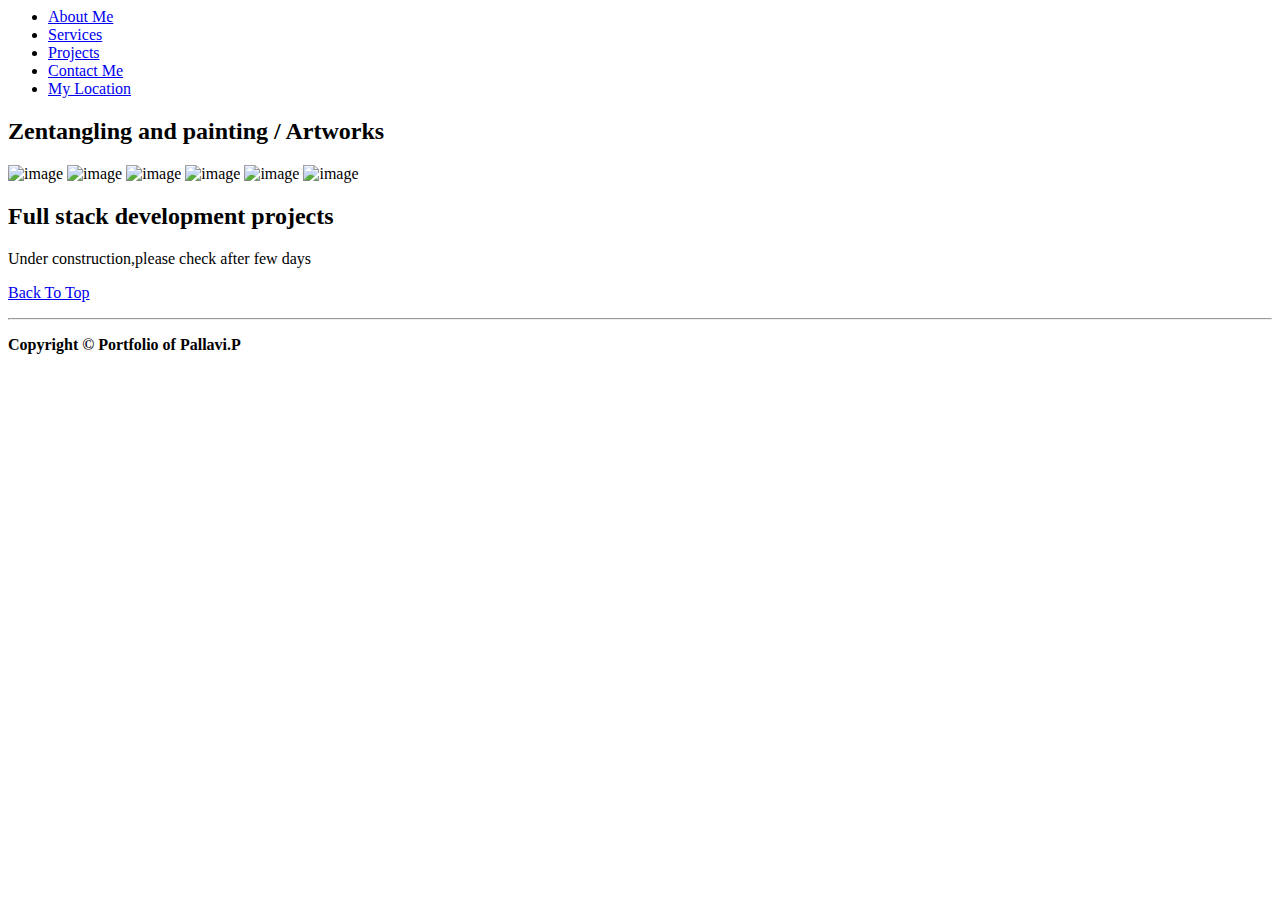
==== project.html @ 08481759 "Create project.html" ====
<html>
    <head>
        <title>My projects</title>
        <link rel="stylesheet" href="styles.css">
        <link rel="icon" href="lotus.png" type="image/x-icon">
        <nav>
            <ul>
                <li>
                    <a href="index.html#about">About Me</a>
                </li>
                <li>
                    <a href="index.html#services">Services</a>
                </li>
                <li>
                    <a href="index.html#projects">Projects</a>
                </li>
                <li>
                    <a href="index.html#contact">Contact Me</a>
                </li>
                <li>
                    <a href="index.html#location">My Location</a>
                </li>
            </ul>
        </nav>
        
    </head>
    <body class="projectbody">
        <section>
            <h2>Zentangling and painting / Artworks</h2>
            <img class="project" src="/img/img5.jpeg" alt="image">
            <img class="project" src="/img/img6.jpeg" alt="image">
            <img class="project" src="/img/img7.jpeg" alt="image">
            <img class="project" src="/img/img8.jpeg" alt="image">
            <img class="project" src="/img/img9.jpeg" alt="image">
            <img class="project" src="/img/img10.jpeg" alt="image">
        </section>
        <section>
          <h2>Full stack development projects</h2>
          <p>Under construction,please check after few days</p>
          <p>
            <a href="#">Back To Top</a>
        </p>
        
        <hr>
        <footer>
            <p><b>Copyright &copy; Portfolio of Pallavi.P</b></p>
        </footer>
        </section>
       

    

        
    </body>
</html>
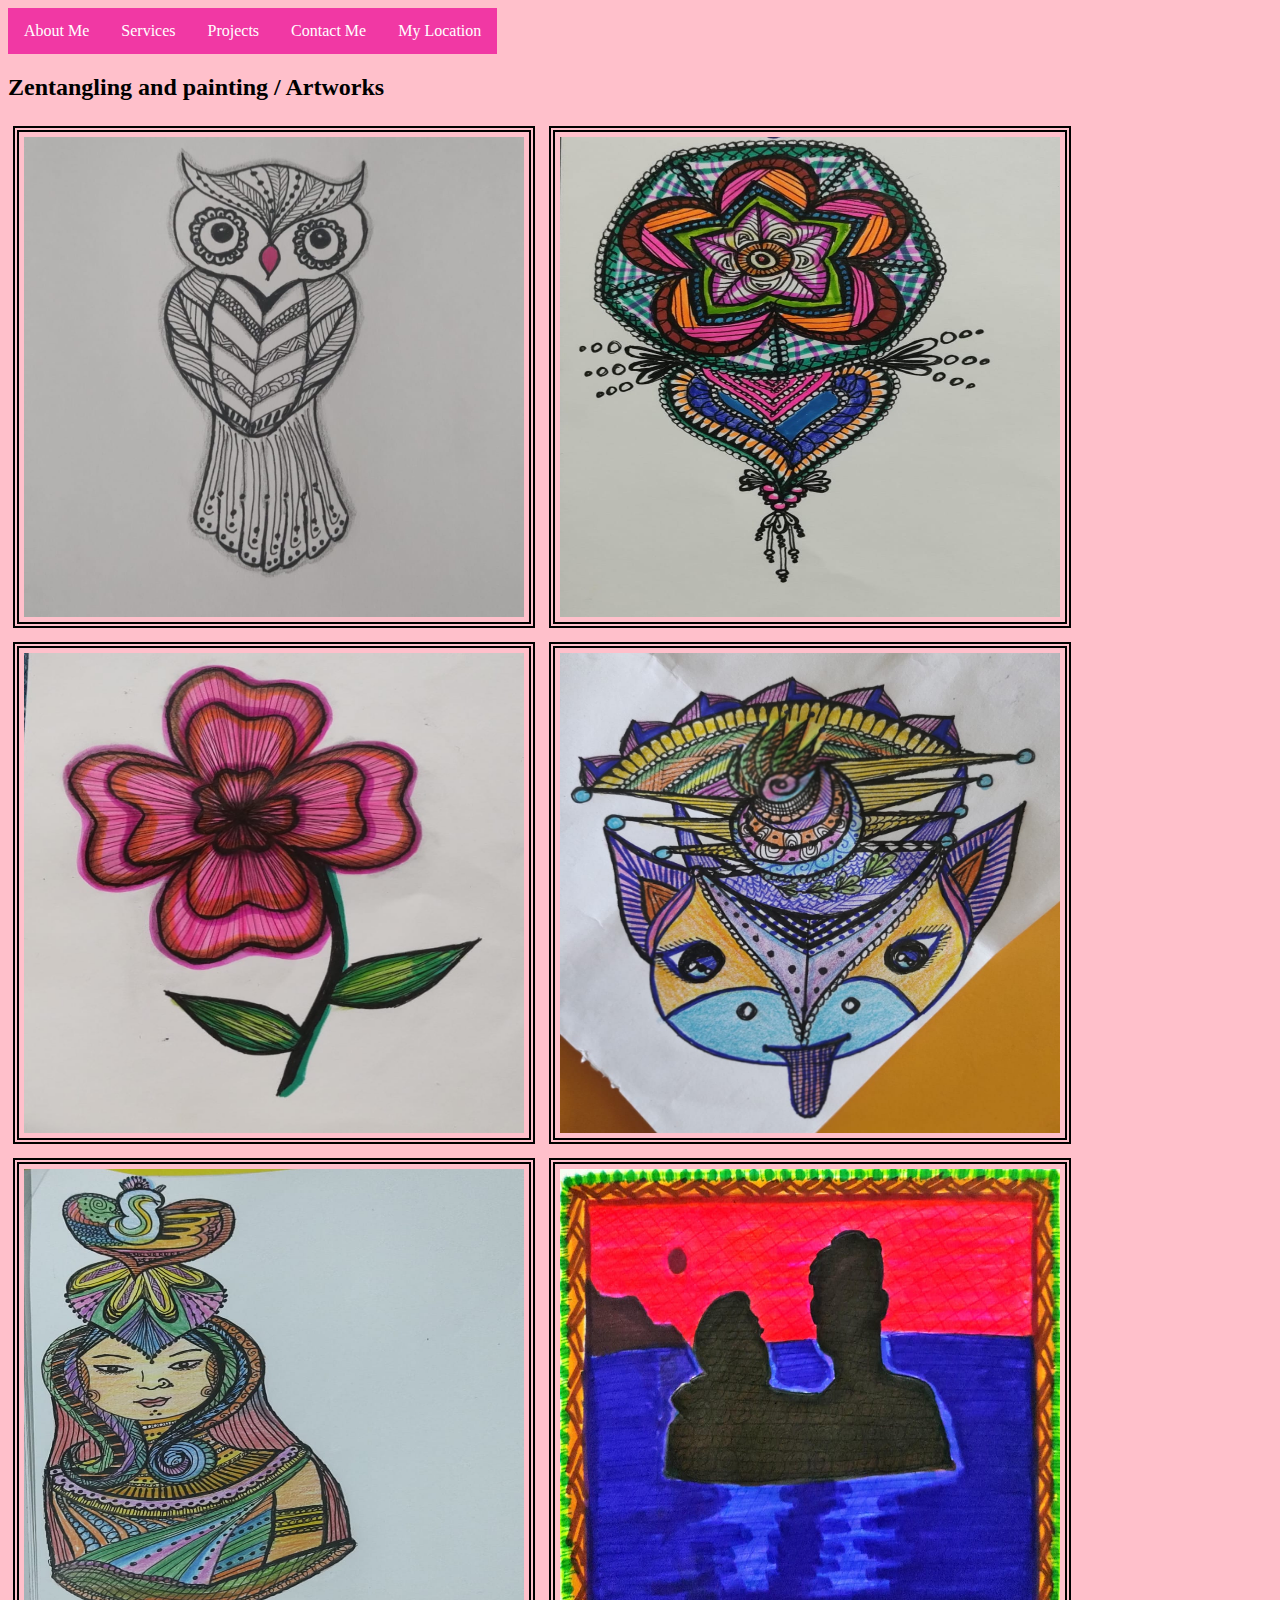
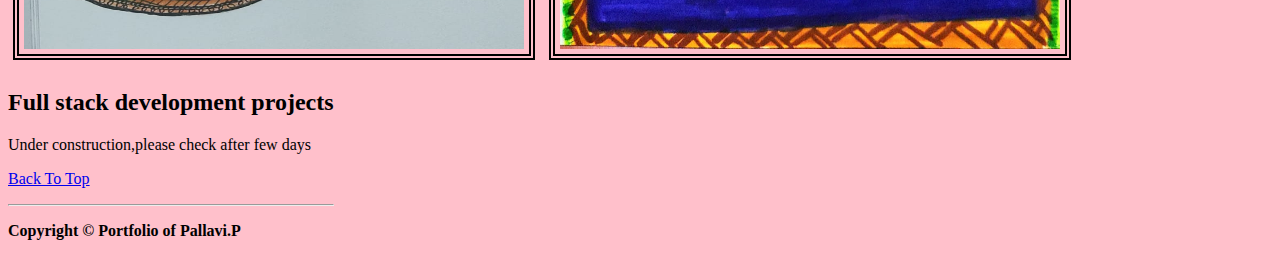
==== commit 9002161e: "images" ====
--- a/project.html
+++ b/project.html
@@ -47,10 +47,6 @@
             <p><b>Copyright &copy; Portfolio of Pallavi.P</b></p>
         </footer>
         </section>
-       
-
-    
-
-        
+           
     </body>
 </html>--- a/styles.css
+++ b/styles.css
@@ -0,0 +1,342 @@
+
+
+html{
+    background-color:pink;
+}
+.description,.subtitle,.title{
+  font-style: italic;
+  font-size: medium;
+}
+
+.container {
+display: flex;
+flex-wrap: wrap;
+width: 100%;
+  height: 60vh;
+}
+.card{
+  background:lightpink;
+  width: 240px;
+  height: 440px;
+  margin: 10px;
+  
+}
+.card-image{ 
+background-color: rgb(241, 56, 164);
+height: 170px;
+margin-bottom: 15px;
+background-size: cover;
+
+}
+.card-image pic-1{
+height: 170px ;
+width: auto;
+}
+.card p,h4{
+  padding:10px;
+}
+.card a{
+  background-color:rgb(184, 9, 146);
+  color:white;
+  padding: 15px 20px;
+  display: block;
+  text-align: center;
+  margin: 20px 50px;
+  text-decoration: none;
+
+}
+.card:hover{
+background-color: purple;
+color: white;
+cursor:pointer;
+transform:scale(1.01);
+transition: all 1s ease;
+}
+
+.dark{
+  background-color:rgb(151, 37, 151);
+  width: 100%;
+  height: 95vh;
+  p, h1,h2,h3,a,address {color:white;}
+  
+}
+.light{
+  background-color: pink;
+  width: 100%;
+  height: 100vh;
+  
+}
+
+.content {
+
+color:blue;
+border: 2px dashed rgb(222, 235, 222);
+width:auto;
+
+
+}
+
+
+.container{
+  margin: 100px auto;
+  width:auto;
+
+}
+div.gallery {
+  margin: 5px;
+  border: 1px solid #ccc;
+  float: left;
+  width: 312px;
+}
+
+div.gallery:hover {
+  border: 1px solid #777;
+}
+
+div.gallery img {
+  width: 300px;
+  height: 300px;
+}
+
+
+.action__btns {
+  display: flex;
+  gap: 1rem;
+}
+
+.action__btns button {
+  font-size: 1rem;
+  font-weight: 600;
+  letter-spacing: 2px;
+  padding: 1rem 2rem;
+  outline: none;
+  border: 2px solid var(--primary-color);
+  border-radius: 10px;
+  transition: 0.3s;
+  cursor: pointer;
+}
+
+.buttons {
+  color: var(--primary-color);
+  
+}
+
+.buttons:hover {
+  background-color: var(--primary-color-dark);
+  color: #ffffff;
+}
+
+
+img {
+  border: 1px solid #ddd;
+  border-radius: none;
+  padding: 5px;
+  width: min(20rem, 95%);
+  margin:auto;
+}
+
+.image {
+  display: grid;
+  place-items: center;
+}
+
+.image img {
+  width: min(20rem, 90%);
+  border-radius: 100%;
+}
+
+  .logo img {
+    width: 25px;
+    height: 25px;    
+  }
+  ul {
+    list-style-type: none;
+    margin: 0;
+    padding: 0;
+    overflow: hidden;
+    background-color:rgb(241, 56, 164);
+  }
+  
+  li {
+    float: left;
+  }
+  
+  li a {
+    display: block;
+    color: white;
+    text-align: center;
+    padding: 14px 16px;
+    text-decoration: none;
+  }
+  
+  li a:hover:not(.active) {
+    background-color: rgb(184, 9, 146);
+  }
+  
+  .active {
+    background-color: #2AA8D0;
+  }
+
+  .maps
+  {
+    width:40px;
+    height:25px;
+  }
+  .projectbody{
+    width: 100%;
+    min-height:100vh;
+    display: flex;
+    flex-direction: row;
+    flex-wrap: wrap;
+    align-items: center;
+
+}
+.project{
+     width: 500px;
+     height: 480px;
+     margin: 5px;
+     border:6px double black;
+}  
+
+
+
+
+@import url("https://fonts.googleapis.com/css2?family=Poppins:wght@200;300;400;500;600;700&display=swap");
+
+
+.formcontainer {
+  max-width: 500px;
+  width: 100%;
+  background: #fff;
+  border-radius: 6px;
+  padding: 20px 60px 30px 40px;
+  box-shadow: 0 5px 10px rgba(0, 0, 0, 0.2);
+}
+.formcontainer .formcontent {
+  display: flex;
+  align-items: center;
+  justify-content: space-between;
+}
+.formcontainer .formcontent .left-side {
+  width: 25%;
+  height: 100%;
+  display: flex;
+  flex-direction: column;
+  align-items: center;
+  justify-content: center;
+  margin-top: 15px;
+  position: relative;
+}
+.formcontent .left-side::before {
+  content: "";
+  position: absolute;
+  height: 70%;
+  width: 2px;
+  right: -15px;
+  top: 50%;
+  transform: translateY(-50%);
+  background: #afafb6;
+}
+.formcontent .left-side .details {
+  margin: 14px;
+  text-align: center;
+}
+.formcontent .left-side .details i {
+  font-size: 30px;
+  color: #3e2093;
+  margin-bottom: 10px;
+}
+.formcontent .left-side .details .topic {
+  font-size: 18px;
+  font-weight: 500;
+}
+.formcontent .left-side .details .text-one,
+.formcontent .left-side .details .text-two {
+  font-size: 14px;
+  color: #afafb6;
+}
+
+.container .content .right-side {
+  width: 75%;
+  margin-left: 75px;
+}
+.content .right-side .topic-text {
+  font-size: 23px;
+  font-weight: 600;
+  color: #3e2093;
+}
+.right-side .input-box {
+  height: 55px;
+  width: 100%;
+  margin: 12px 0;
+}
+.right-side .input-box input,
+.right-side .input-box textarea {
+  height: 100%;
+  width: 100%;
+  border: none;
+  outline: none;
+  font-size: 16px;
+  background: #f0f1f8;
+  border-radius: 6px;
+  padding: 0 15px;
+  resize: none;
+}
+.right-side .message-box {
+  min-height: 110px;
+}
+.right-side .input-box textarea {
+  padding-top: 6px;
+}
+.right-side .button {
+  display: inline-block;
+  margin-top: 12px;
+}
+.right-side .button input[type="button"] {
+  color: #fff;
+  font-size: 18px;
+  outline: none;
+  border: none;
+  padding: 8px 16px;
+  border-radius: 6px;
+  background: #3e2093;
+  cursor: pointer;
+  transition: all 0.3s ease;
+}
+.button input[type="button"]:hover {
+  background: #5029bc;
+}
+
+@media (max-width: 950px) {
+  .container {
+    width: 90%;
+    padding: 30px 40px 40px 35px;
+  }
+  .container .content .right-side {
+    width: 75%;
+    margin-left: 55px;
+  }
+}
+@media (max-width: 820px) {
+  .container {
+    margin: 40px 0;
+    height: 100%;
+  }
+  .container .content {
+    flex-direction: column-reverse;
+  }
+  .container .content .left-side {
+    width: 100%;
+    flex-direction: row;
+    margin-top: 40px;
+    justify-content: center;
+    flex-wrap: wrap;
+  }
+  .container .content .left-side::before {
+    display: none;
+  }
+  .container .content .right-side {
+    width: 100%;
+    margin-left: 0;
+  }
+}
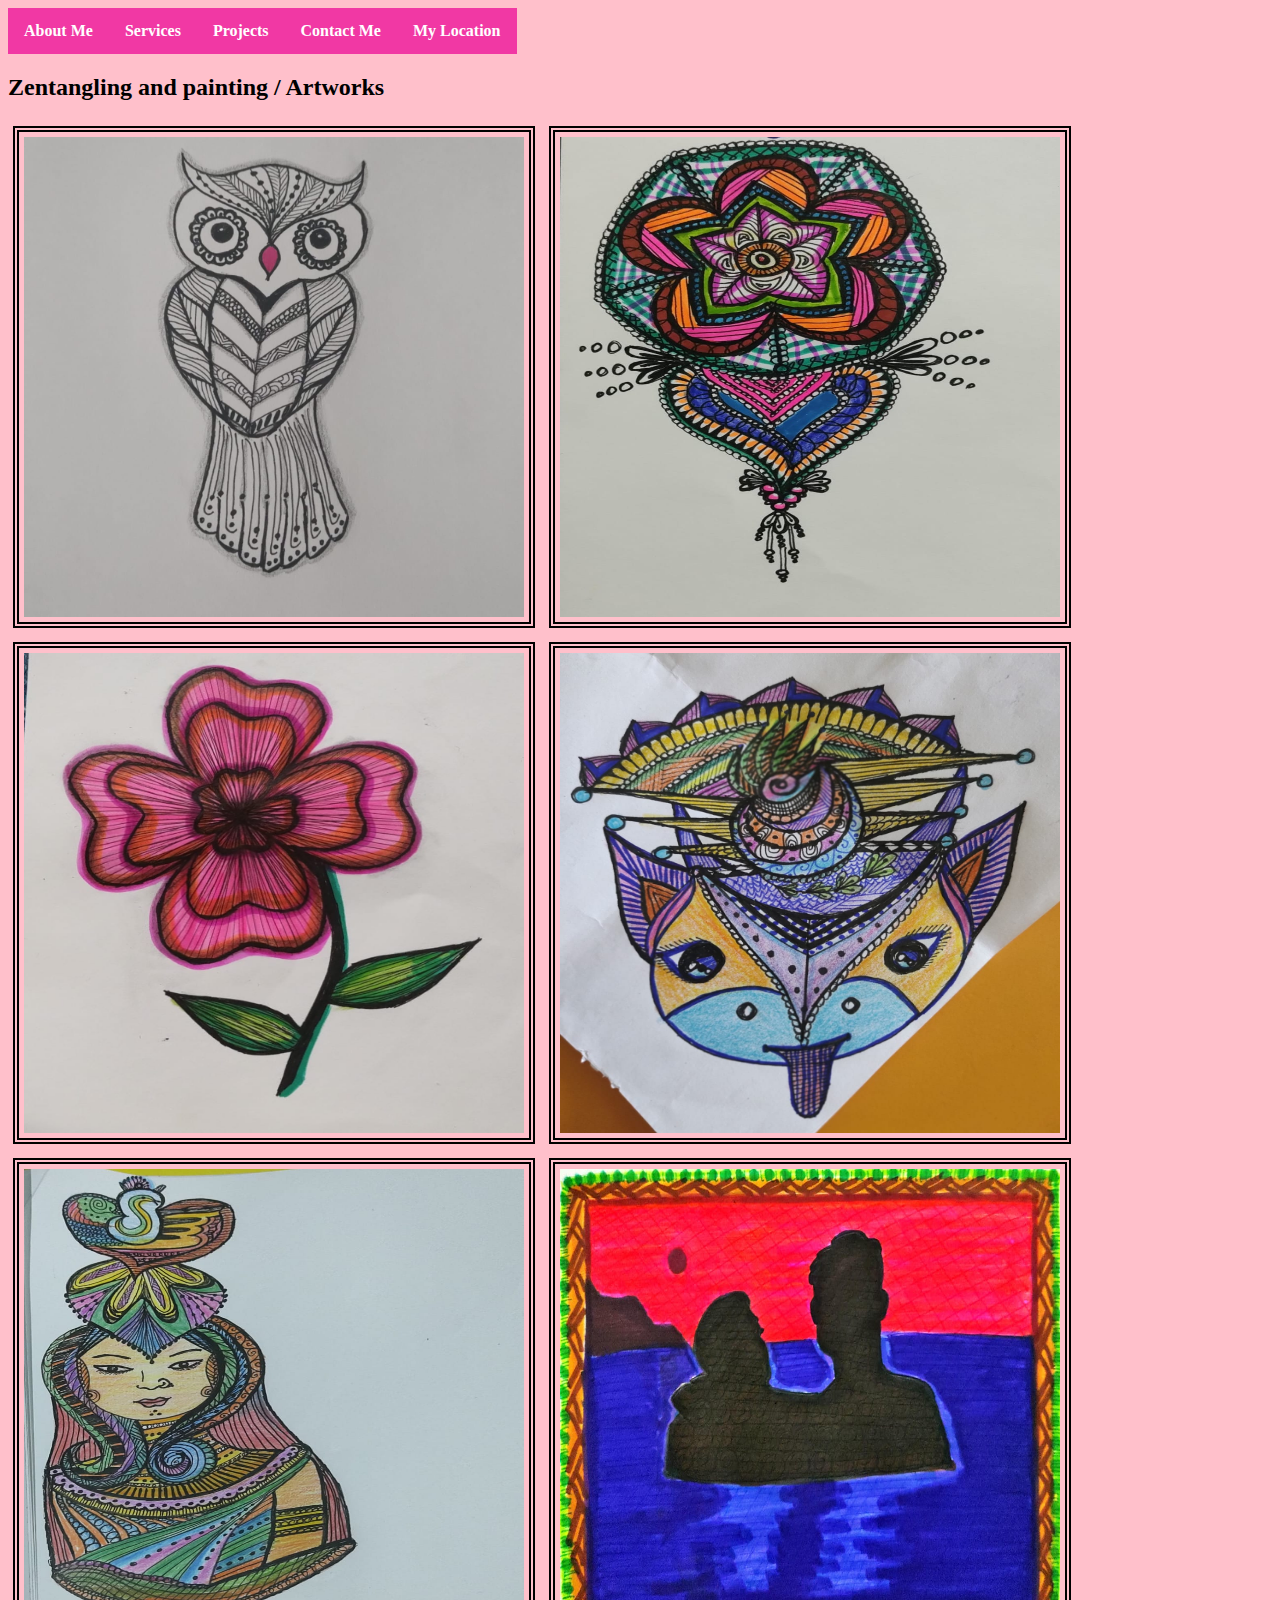
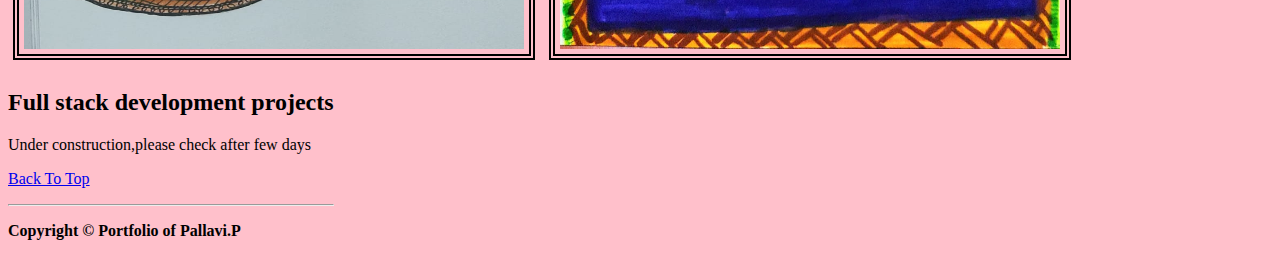
==== commit 94428183: "update" ====
--- a/project.html
+++ b/project.html
@@ -7,19 +7,19 @@
         <nav>
             <ul>
                 <li>
-                    <a href="index.html#about">About Me</a>
+                    <a href="index.html#about"><b>About Me</b></a>
                 </li>
                 <li>
-                    <a href="index.html#services">Services</a>
+                    <a href="index.html#services"><b>Services</b></a>
                 </li>
                 <li>
-                    <a href="index.html#projects">Projects</a>
+                    <a href="index.html#projects"><b>Projects</b></a>
                 </li>
                 <li>
-                    <a href="index.html#contact">Contact Me</a>
+                    <a href="index.html#contact"><b>Contact Me</b></a>
                 </li>
                 <li>
-                    <a href="index.html#location">My Location</a>
+                    <a href="index.html#location"><b>My Location</b></a>
                 </li>
             </ul>
         </nav>
--- a/styles.css
+++ b/styles.css
@@ -86,7 +86,7 @@
   margin: 5px;
   border: 1px solid #ccc;
   float: left;
-  width: 312px;
+  width: 250px;
 }
 
 div.gallery:hover {
@@ -94,8 +94,8 @@
 }
 
 div.gallery img {
-  width: 300px;
-  height: 300px;
+  width: 250px;
+  height: 250px;
 }
 
 
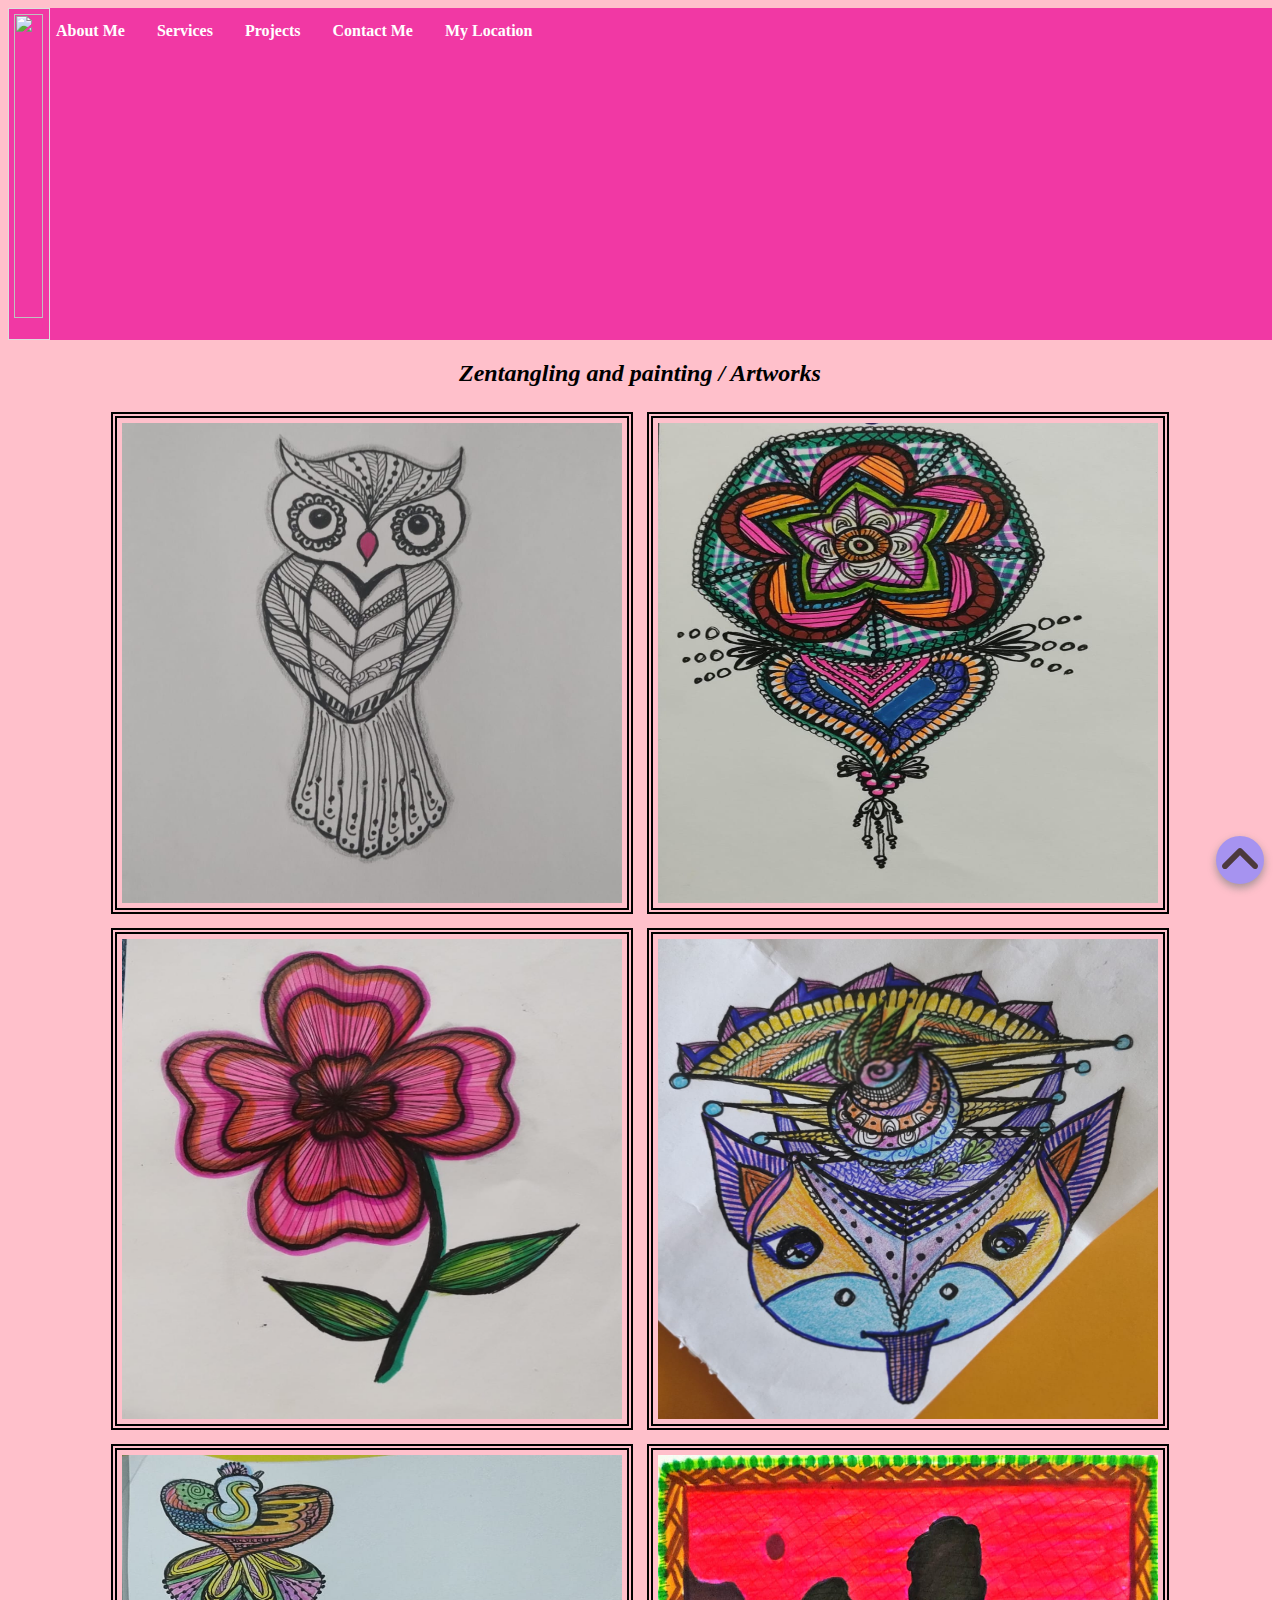
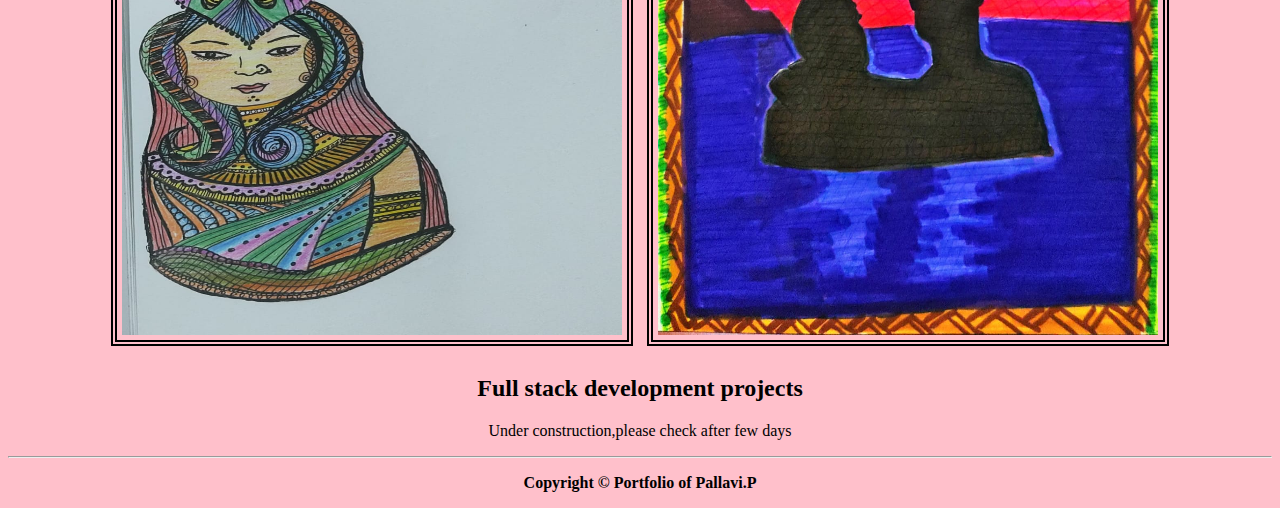
==== commit fa4cba03: "system" ====
--- a/project.html
+++ b/project.html
@@ -1,52 +1,64 @@
-
-<html>
-    <head>
-        <title>My projects</title>
-        <link rel="stylesheet" href="styles.css">
-        <link rel="icon" href="lotus.png" type="image/x-icon">
-        <nav>
-            <ul>
-                <li>
-                    <a href="index.html#about"><b>About Me</b></a>
-                </li>
-                <li>
-                    <a href="index.html#services"><b>Services</b></a>
-                </li>
-                <li>
-                    <a href="index.html#projects"><b>Projects</b></a>
-                </li>
-                <li>
-                    <a href="index.html#contact"><b>Contact Me</b></a>
-                </li>
-                <li>
-                    <a href="index.html#location"><b>My Location</b></a>
-                </li>
-            </ul>
-        </nav>
-        
-    </head>
-    <body class="projectbody">
-        <section>
-            <h2>Zentangling and painting / Artworks</h2>
-            <img class="project" src="/img/img5.jpeg" alt="image">
-            <img class="project" src="/img/img6.jpeg" alt="image">
-            <img class="project" src="/img/img7.jpeg" alt="image">
-            <img class="project" src="/img/img8.jpeg" alt="image">
-            <img class="project" src="/img/img9.jpeg" alt="image">
-            <img class="project" src="/img/img10.jpeg" alt="image">
-        </section>
-        <section>
-          <h2>Full stack development projects</h2>
-          <p>Under construction,please check after few days</p>
-          <p>
-            <a href="#">Back To Top</a>
-        </p>
-        
-        <hr>
-        <footer>
-            <p><b>Copyright &copy; Portfolio of Pallavi.P</b></p>
-        </footer>
-        </section>
-           
-    </body>
+
+<html>
+    <head>
+        <title>My projects</title>
+        <link rel="stylesheet" href="styles.css">
+        <link rel="icon" href="lotus.png" type="image/x-icon">
+        
+    </head>
+	<body>
+	<header>
+	<nav>
+            <ul>
+			     <li>
+		         <img src="img/pal.png" class="logo">
+		         </li>
+                <li>
+                    <a href="index.html#about"><b>About Me</b></a>
+                </li>
+                <li>
+                    <a href="index.html#services"><b>Services</b></a>
+                </li>
+                <li>
+                    <a href="index.html#projects"><b>Projects</b></a>
+                </li>
+                <li>
+                    <a href="index.html#contact"><b>Contact Me</b></a>
+                </li>
+                <li>
+                    <a href="index.html#location"><b>My Location</b></a>
+                </li>
+            </ul>
+        </nav>
+        </header>
+		<main>
+    <class="projectbody">
+        <section>
+           <center> <i><h2>Zentangling and painting / Artworks</h2></i></center>
+           <center> <img class="project" src="img/img5.jpeg" alt="image">
+            <img class="project" src="img/img6.jpeg" alt="image"></center>
+            <center><img class="project" src="img/img7.jpeg" alt="image">
+            <img class="project" src="img/img8.jpeg" alt="image"></center>
+            <center><img class="project" src="img/img9.jpeg" alt="image">
+            <img class="project" src="img/img10.jpeg" alt="image"></center>
+        </section>
+        <section>
+          <center><h2>Full stack development projects</h2>
+          <p>Under construction,please check after few days</p></center>
+		 
+		 
+          <p>
+		  
+		  <a href="#" class="top"></a>
+           
+        </p>
+		
+        </main>
+        <hr>
+        <footer>
+            <p><center><b>Copyright &copy; Portfolio of Pallavi.P</b></center></p>
+        </footer>
+        </section>
+           
+    </body>
 </html>--- a/styles.css
+++ b/styles.css
@@ -1,342 +1,420 @@
-
-
-html{
-    background-color:pink;
-}
-.description,.subtitle,.title{
-  font-style: italic;
-  font-size: medium;
-}
-
-.container {
-display: flex;
-flex-wrap: wrap;
-width: 100%;
-  height: 60vh;
-}
-.card{
-  background:lightpink;
-  width: 240px;
-  height: 440px;
-  margin: 10px;
-  
-}
-.card-image{ 
-background-color: rgb(241, 56, 164);
-height: 170px;
-margin-bottom: 15px;
-background-size: cover;
-
-}
-.card-image pic-1{
-height: 170px ;
-width: auto;
-}
-.card p,h4{
-  padding:10px;
-}
-.card a{
-  background-color:rgb(184, 9, 146);
-  color:white;
-  padding: 15px 20px;
-  display: block;
-  text-align: center;
-  margin: 20px 50px;
-  text-decoration: none;
-
-}
-.card:hover{
-background-color: purple;
-color: white;
-cursor:pointer;
-transform:scale(1.01);
-transition: all 1s ease;
-}
-
-.dark{
-  background-color:rgb(151, 37, 151);
-  width: 100%;
-  height: 95vh;
-  p, h1,h2,h3,a,address {color:white;}
-  
-}
-.light{
-  background-color: pink;
-  width: 100%;
-  height: 100vh;
-  
-}
-
-.content {
-
-color:blue;
-border: 2px dashed rgb(222, 235, 222);
-width:auto;
-
-
-}
-
-
-.container{
-  margin: 100px auto;
-  width:auto;
-
-}
-div.gallery {
-  margin: 5px;
-  border: 1px solid #ccc;
-  float: left;
-  width: 250px;
-}
-
-div.gallery:hover {
-  border: 1px solid #777;
-}
-
-div.gallery img {
-  width: 250px;
-  height: 250px;
-}
-
-
-.action__btns {
-  display: flex;
-  gap: 1rem;
-}
-
-.action__btns button {
-  font-size: 1rem;
-  font-weight: 600;
-  letter-spacing: 2px;
-  padding: 1rem 2rem;
-  outline: none;
-  border: 2px solid var(--primary-color);
-  border-radius: 10px;
-  transition: 0.3s;
-  cursor: pointer;
-}
-
-.buttons {
-  color: var(--primary-color);
-  
-}
-
-.buttons:hover {
-  background-color: var(--primary-color-dark);
-  color: #ffffff;
-}
-
-
-img {
-  border: 1px solid #ddd;
-  border-radius: none;
-  padding: 5px;
-  width: min(20rem, 95%);
-  margin:auto;
-}
-
-.image {
-  display: grid;
-  place-items: center;
-}
-
-.image img {
-  width: min(20rem, 90%);
-  border-radius: 100%;
-}
-
-  .logo img {
-    width: 25px;
-    height: 25px;    
-  }
-  ul {
-    list-style-type: none;
-    margin: 0;
-    padding: 0;
-    overflow: hidden;
-    background-color:rgb(241, 56, 164);
-  }
-  
-  li {
-    float: left;
-  }
-  
-  li a {
-    display: block;
-    color: white;
-    text-align: center;
-    padding: 14px 16px;
-    text-decoration: none;
-  }
-  
-  li a:hover:not(.active) {
-    background-color: rgb(184, 9, 146);
-  }
-  
-  .active {
-    background-color: #2AA8D0;
-  }
-
-  .maps
-  {
-    width:40px;
-    height:25px;
-  }
-  .projectbody{
-    width: 100%;
-    min-height:100vh;
-    display: flex;
-    flex-direction: row;
-    flex-wrap: wrap;
-    align-items: center;
-
-}
-.project{
-     width: 500px;
-     height: 480px;
-     margin: 5px;
-     border:6px double black;
-}  
-
-
-
-
-@import url("https://fonts.googleapis.com/css2?family=Poppins:wght@200;300;400;500;600;700&display=swap");
-
-
-.formcontainer {
-  max-width: 500px;
-  width: 100%;
-  background: #fff;
-  border-radius: 6px;
-  padding: 20px 60px 30px 40px;
-  box-shadow: 0 5px 10px rgba(0, 0, 0, 0.2);
-}
-.formcontainer .formcontent {
-  display: flex;
-  align-items: center;
-  justify-content: space-between;
-}
-.formcontainer .formcontent .left-side {
-  width: 25%;
-  height: 100%;
-  display: flex;
-  flex-direction: column;
-  align-items: center;
-  justify-content: center;
-  margin-top: 15px;
-  position: relative;
-}
-.formcontent .left-side::before {
-  content: "";
-  position: absolute;
-  height: 70%;
-  width: 2px;
-  right: -15px;
-  top: 50%;
-  transform: translateY(-50%);
-  background: #afafb6;
-}
-.formcontent .left-side .details {
-  margin: 14px;
-  text-align: center;
-}
-.formcontent .left-side .details i {
-  font-size: 30px;
-  color: #3e2093;
-  margin-bottom: 10px;
-}
-.formcontent .left-side .details .topic {
-  font-size: 18px;
-  font-weight: 500;
-}
-.formcontent .left-side .details .text-one,
-.formcontent .left-side .details .text-two {
-  font-size: 14px;
-  color: #afafb6;
-}
-
-.container .content .right-side {
-  width: 75%;
-  margin-left: 75px;
-}
-.content .right-side .topic-text {
-  font-size: 23px;
-  font-weight: 600;
-  color: #3e2093;
-}
-.right-side .input-box {
-  height: 55px;
-  width: 100%;
-  margin: 12px 0;
-}
-.right-side .input-box input,
-.right-side .input-box textarea {
-  height: 100%;
-  width: 100%;
-  border: none;
-  outline: none;
-  font-size: 16px;
-  background: #f0f1f8;
-  border-radius: 6px;
-  padding: 0 15px;
-  resize: none;
-}
-.right-side .message-box {
-  min-height: 110px;
-}
-.right-side .input-box textarea {
-  padding-top: 6px;
-}
-.right-side .button {
-  display: inline-block;
-  margin-top: 12px;
-}
-.right-side .button input[type="button"] {
-  color: #fff;
-  font-size: 18px;
-  outline: none;
-  border: none;
-  padding: 8px 16px;
-  border-radius: 6px;
-  background: #3e2093;
-  cursor: pointer;
-  transition: all 0.3s ease;
-}
-.button input[type="button"]:hover {
-  background: #5029bc;
-}
-
-@media (max-width: 950px) {
-  .container {
-    width: 90%;
-    padding: 30px 40px 40px 35px;
-  }
-  .container .content .right-side {
-    width: 75%;
-    margin-left: 55px;
-  }
-}
-@media (max-width: 820px) {
-  .container {
-    margin: 40px 0;
-    height: 100%;
-  }
-  .container .content {
-    flex-direction: column-reverse;
-  }
-  .container .content .left-side {
-    width: 100%;
-    flex-direction: row;
-    margin-top: 40px;
-    justify-content: center;
-    flex-wrap: wrap;
-  }
-  .container .content .left-side::before {
-    display: none;
-  }
-  .container .content .right-side {
-    width: 100%;
-    margin-left: 0;
-  }
-}
+
+
+html{
+    background-color:pink;
+}
+<<<<<<< HEAD
+.logo{
+	width:50px;
+	height:35px;
+	position:left;
+=======
+.h2{
+  font-style: italic;
+  align-content:center;
+}
+.description,.subtitle,.title{
+  font-style: italic;
+  font-size: medium;
+>>>>>>> bc67d8e48b89141a1f3e30b5c396941efc0d4813
+}
+.content{
+	font-size:25px;
+}
+
+
+
+
+}
+.content {
+
+
+border: 2px dashed rgb(222, 235, 222);
+ width: 100%;
+  height: 100%;
+}
+
+
+.content_description {
+ 
+  
+  width:45%;
+  height:100px;
+  float:left;
+  padding: 15px;
+  font-size:25px;
+  .buttons{
+	  color:black;
+  }
+}
+
+
+ .content_gif{
+
+	height:250px;
+	float: right;
+	margin-left:50%; 
+	padding-right:20px;
+	padding-left:20px;
+	width:400px;
+}
+
+
+
+
+/* scrolling to top*/
+.top {
+  position: fixed;
+  right: 1rem;
+  bottom: 1rem;
+  width: 3rem;
+  height: 3rem;
+  border-radius: 50%;
+  background: rgb(128, 128, 255) url("data:image/svg+xml;utf8,%3Csvg xmlns='http://www.w3.org/2000/svg' viewBox='0 0 384 512'%3E%3Cpath fill='currentColor' d='M352 352c-8.188 0-16.38-3.125-22.62-9.375L192 205.3l-137.4 137.4c-12.5 12.5-32.75 12.5-45.25 0s-12.5-32.75 0-45.25l160-160c12.5-12.5 32.75-12.5 45.25 0l160 160c12.5 12.5 12.5 32.75 0 45.25C368.4 348.9 360.2 352 352 352z'%3E%3C/path%3E%3C/svg%3E") center no-repeat;
+  box-shadow: 0 0.25rem 0.5rem 0 gray;
+  opacity: 0.7;
+}
+.top:hover {
+  opacity: 0.8;
+}
+.top:focus {
+  opacity: 0.9;
+}
+.top:active {
+  opacity: 1;
+}
+
+
+
+.container {
+display: flex;
+flex-wrap: wrap;
+justify-content:center;
+width: 100%;
+  height: 60vh;
+
+}
+.card{
+  background:lightpink;
+  width: 240px;
+  height: 440px;
+  margin: 10px;
+  
+  
+}
+.card-image{ 
+background-color: rgb(241, 56, 164);
+height: 170px;
+margin-bottom: 15px;
+background-size: cover;
+
+}
+.card-image pic-1{
+height: 170px ;
+width: auto;
+}
+.card p,h4{
+  padding:10px;
+}
+.card a{
+  background-color:rgb(184, 9, 146);
+  color:white;
+  padding: 15px 20px;
+  display: block;
+  text-align: center;
+  margin: 20px 50px;
+  text-decoration: none;
+
+}
+.card:hover{
+background-color: purple;
+color: white;
+cursor:pointer;
+transform:scale(1.01);
+transition: all 1s ease;
+}
+
+.dark{
+  background-color:rgb(151, 37, 151);
+ width:100%;
+ height:100%;
+  p, h1,h2,h3,a,address {color:white;};
+  
+}
+.light{
+  background-color: pink;
+ width:100%;
+ height:100%;
+  
+}
+/* content inside aboutme section*/
+.content {
+
+color:white;
+border: 2px dashed rgb(222, 235, 222);
+ width: 100%;
+  height: 96vh;
+}
+
+/*projects gallery section*/
+.container{
+  margin: 100px auto;
+  width:auto;
+}
+div.gallery {
+  margin: 5px;
+  border: 1px solid #ccc;
+  float: left;
+  width: 250px;
+}
+
+div.gallery:hover {
+  border: 1px solid #777;
+}
+
+div.gallery img {
+  width: 250px;
+  height: 460px;
+}
+
+
+.action__btns {
+  display: flex;
+  gap: 1rem;
+  margin:5px;
+ 
+}
+
+.action__btns button {
+  font-size: 1rem;
+  font-weight: 600;
+  letter-spacing: 2px;
+  padding: 1rem 2rem;
+  outline: none;
+  border: 2px solid var(--primary-color);
+  border-radius: 10px;
+  transition: 0.3s;
+  cursor: pointer;
+}
+
+.buttons {
+  color: var(--primary-color);
+  
+  
+}
+
+.buttons:hover {
+  background-color: var(--primary-color-dark);
+  color: #ffffff;
+}
+
+
+img {
+  border: 1px solid #ddd;
+  border-radius: none;
+  padding: 5px;
+  width: min(20rem, 95%);
+  margin:auto;
+}
+
+
+
+
+
+  .logo img{
+    width: 25px;
+    height: 25px;    
+  }
+  ul {
+    list-style-type: none;
+    margin: 0;
+    padding: 0;
+    overflow: hidden;
+    background-color:rgb(241, 56, 164);
+  }
+  
+  li {
+    float: left;
+  }
+  
+  li a {
+    display: block;
+    color: white;
+    text-align: center;
+    padding: 14px 16px;
+    text-decoration: none;
+  }
+  
+  li a:hover:not(.active) {
+    background-color: rgb(184, 9, 146);
+  }
+  
+  .active {
+    background-color: #2AA8D0;
+  }
+
+  .maps
+  {
+    width:800px;
+    height:470px;
+  }
+  .projectbody{
+    width: 100%;
+    min-height:100vh;
+    display: flex;
+    flex-direction: row;
+    flex-wrap: wrap;
+    align-items: center;
+
+}
+.project{
+     width: 500px;
+     height: 480px;
+     margin: 5px;
+     border:6px double black;
+	 
+}  
+
+
+/*contact me form*/
+
+@import url("https://fonts.googleapis.com/css2?family=Poppins:wght@200;300;400;500;600;700&display=swap");
+
+
+.formcontainer {
+  max-width: 500px;
+  width: 100%;
+  background: #fff;
+  border-radius: 6px;
+  padding: 20px 60px 30px 40px;
+  box-shadow: 0 5px 10px rgba(0, 0, 0, 0.2);
+  
+}
+.formcontainer .formcontent {
+  display: flex;
+  align-items: center;
+  justify-content: space-between;
+}
+.formcontainer .formcontent .left-side {
+  width: 25%;
+  height: 100%;
+  display: flex;
+  flex-direction: column;
+  align-items: center;
+  justify-content: center;
+  margin-top: 15px;
+  position: relative;
+}
+.formcontent .left-side::before {
+  content: "";
+  position: absolute;
+  height: 70%;
+  width: 2px;
+  right: -15px;
+  top: 50%;
+  transform: translateY(-50%);
+  background: #afafb6;
+}
+.formcontent .left-side .details {
+  margin: 14px;
+  text-align: center;
+}
+.formcontent .left-side .details i {
+  font-size: 30px;
+  color: #3e2093;
+  margin-bottom: 10px;
+}
+.formcontent .left-side .details .topic {
+  font-size: 18px;
+  font-weight: 500;
+}
+.formcontent .left-side .details .text-one,
+.formcontent .left-side .details .text-two {
+  font-size: 14px;
+  color: #afafb6;
+}
+
+.container .content .right-side {
+  width: 75%;
+  margin-left: 75px;
+}
+.content .right-side .topic-text {
+  font-size: 23px;
+  font-weight: 600;
+  color: #3e2093;
+}
+.right-side .input-box {
+  height: 55px;
+  width: 100%;
+  margin: 12px 0;
+}
+.right-side .input-box input,
+.right-side .input-box textarea {
+  height: 100%;
+  width: 100%;
+  border: none;
+  outline: none;
+  font-size: 16px;
+  background: #f0f1f8;
+  border-radius: 6px;
+  padding: 0 15px;
+  resize: none;
+}
+.right-side .message-box {
+  min-height: 110px;
+}
+.right-side .input-box textarea {
+  padding-top: 6px;
+}
+.right-side .button {
+  display: inline-block;
+  margin-top: 12px;
+}
+.right-side .button input[type="button"] {
+  color: #fff;
+  font-size: 18px;
+  outline: none;
+  border: none;
+  padding: 8px 16px;
+  border-radius: 6px;
+  background: #3e2093;
+  cursor: pointer;
+  transition: all 0.3s ease;
+}
+.button input[type="button"]:hover {
+  background: #5029bc;
+}
+
+@media (max-width: 950px) {
+  .container {
+    width: 90%;
+    padding: 30px 40px 40px 35px;
+  }
+  .container .content .right-side {
+    width: 75%;
+    margin-left: 55px;
+  }
+}
+@media (max-width: 820px) {
+  .container {
+    margin: 40px 0;
+    height: 100%;
+  }
+  .container .content {
+    flex-direction: column-reverse;
+  }
+  .container .content .left-side {
+    width: 100%;
+    flex-direction: row;
+    margin-top: 40px;
+    justify-content: center;
+    flex-wrap: wrap;
+  }
+  .container .content .left-side::before {
+    display: none;
+  }
+  .container .content .right-side {
+    width: 100%;
+    margin-left: 0;
+  }
+}
